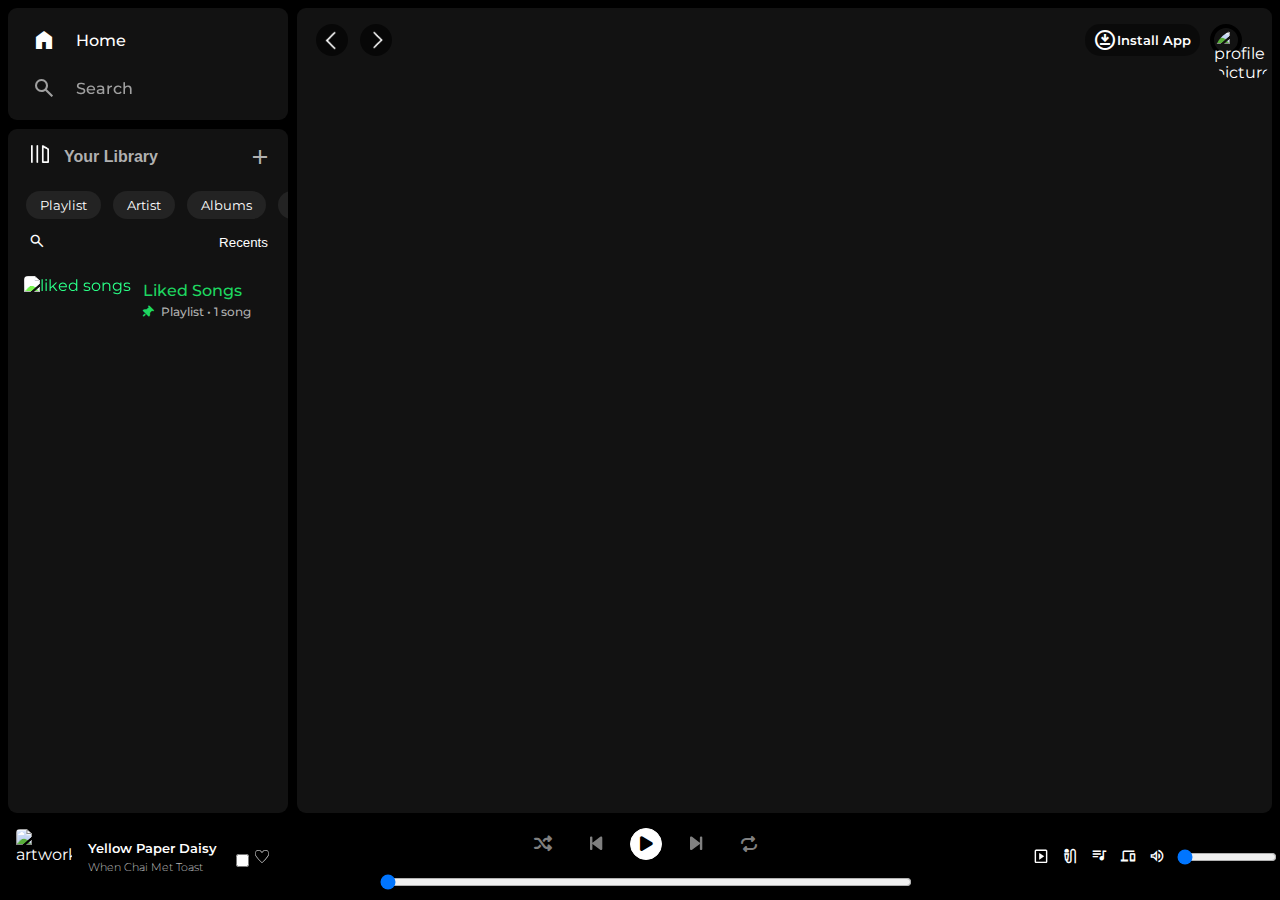
==== index.html @ 6543dcfd "new commit" ====
<!DOCTYPE html>
<html lang="en">
<head>
    <meta charset="UTF-8">
    <meta name="viewport" content="width=device-width, initial-scale=1.0">
    <title>Spotify - Web Player: Music for everyone</title>
    <link rel="icon" href="./assets/logo.png">
    <link rel="stylesheet" href="style.css ">
    <link rel="preconnect" href="https://fonts.googleapis.com">
    <link rel="preconnect" href="https://fonts.gstatic.com" crossorigin>
    <link href="https://fonts.googleapis.com/css2?family=Montserrat:wght@300;400;500;600;700&family=Poppins&display=swap" rel="stylesheet">
    <link href="https://maxcdn.bootstrapcdn.com/font-awesome/4.2.0/css/font-awesome.min.css" rel="stylesheet">
    <link rel="stylesheet" href="https://cdnjs.cloudflare.com/ajax/libs/font-awesome/6.4.0/css/all.min.css">
    <link rel="stylesheet" href="https://fonts.googleapis.com/css2?family=Material+Symbols+Outlined:opsz,wght,FILL,GRAD@48,100,0,200" />
    <!-- <link rel="stylesheet" href="https://fonts.googleapis.com/css2?family=Material+Symbols+Outlined:opsz,wght,FILL,GRAD@48,400,0,0" /> -->
    <link rel="stylesheet" href="https://fonts.googleapis.com/css2?family=Material+Symbols+Outlined:opsz,wght,FILL,GRAD@20..48,100..700,0..1,-50..200" />
</head>
<body>
    <div class="contain">
        <div class="sidebar">

            <!--Home/Search bar-->
            <ul class="top-bar">
                <li class="top-bar-elements" id="Home"><a href="#" style="width: 100%; height: 40px; display: flex; align-items: center; gap: 20px; font-weight: 500; font-size: 1rem;"><span class="material-symbols-outlined" style="height: 24px; font-variation-settings:'FILL' 100,'wght' 400,'GRAD' 0,'opsz' 48">home</span>Home</a></li>
                <li class="top-bar-elements"><a href="#" style="width: 100%; height: 40px; display: flex; align-items: center; gap: 20px; font-weight: 500; font-size: 1rem; opacity: 0.6;"><span class="material-symbols-outlined" style="height: 24px;">search</span>Search</a></li>
            </ul>


            <div class="library">

                <!--Library Name/logo-->
                <div class="lib-top" style="padding: 8px 16px;">
                    <div>
                        <button style="background-color: transparent; border: 1px solid #121212; font-size: 1rem; gap: 15px; align-items: center; font-weight: 600; color: rgb(176, 176, 176); height: 40px; flex-grow: 1; display: flex;">
                            <img src="./assets/library_icon.png" alt="library" style="height: 18px; width: 18px; margin-top: -6px;">
                            <p style="margin: 0;">Your Library</p>
                        </button>
                    </div>
                    <span class="material-symbols-outlined" style="height: 24px; width: 24px; color: rgb(176, 176, 176);">add</span>
                </div>

                <!--Song type-->
                <div class="song-type">
                    <div class="song-type-elements"><span>Playlist</span></div>
                    <div class="song-type-elements"><span>Artist</span></div>
                    <div class="song-type-elements"><span>Albums</span></div>
                    <div class="song-type-elements"><span>Podcasts & Shows</span></div>
                </div>

                <!--Album/Playlists-->
                <div class="library-content">
                    <div class="search-recents">
                        <button class="album-search"><span class="material-symbols-outlined" style="font-size: 18px;">search</span></button>
                        <button class="recents">Recents</button>
                    </div>
                    <ul class="albums">
                        <li>
                            <a href="#" style="color: #1ed760;">
                                <img src="https://i1.sndcdn.com/artworks-y6qitUuZoS6y8LQo-5s2pPA-t500x500.jpg" alt="liked songs" style="height: 48px; filter: brightness(1.4);">
                                <div class="album-content">    
                                    <p>Liked Songs</p>
                                    <p style="font-size: 12px; color: rgb(176, 176, 176); "><i class="fa-solid fa-thumbtack" style="color: #1ed760; transform: rotate(45deg);"></i> &nbsp; Playlist  •  1 song</p>
                                </div>
                            </a>
                        </li>
                        <!-- <li>
                            <a href="#" style="color: #1ed760;">
                                <img src="https://i1.sndcdn.com/artworks-y6qitUuZoS6y8LQo-5s2pPA-t500x500.jpg" alt="liked songs" style="height: 48px; filter: brightness(1.4);">
                                <div class="album-content">    
                                    <p>Liked Songs</p>
                                    <p style="font-size: 12px; color: rgb(176, 176, 176); "><i class="fa-solid fa-thumbtack" style="color: #1ed760; transform: rotate(45deg);"></i> &nbsp; Playlist  •  1 song</p>
                                </div>
                            </a>
                        </li> -->
                    </ul>
                </div>
            </div>
        </div>

        <div class="resizer"></div>

        <div class="main">

            <!--Header-->
            <div class="main-header">
                <div class="arrow-buttons-container">
                    <button class="arrow-buttons" id="left-arrow"><img src="/assets/backward_icon.png" alt="back arrow" style="height: 21px; width: 21px; margin-left: -3px; margin-top: 3px;"></button>
                    <button class="arrow-buttons" id="right-arrow"><img src="/assets/forward_icon.png" id="right-arrow" alt="forwards arrow" style="height: 20px; width: 20px; margin-left: 2px; margin-top: 3px;"></button>
                </div>
                <div style="width: 75%;"></div>
                <a href="#" id="install-app"><span class="material-symbols-outlined" style="height: 24px; font-size: 24px; display: inline-block;">download_for_offline</span><span>Install App</span></a>
                <a href="#" id="profile"><img src="https://i.scdn.co/image/ab67757000003b82494a2dd6195871609048c991" alt="profile picture"></a>
            </div>
        </div>
    </div>


    <div class="music-player">
        <div class="song-info-container">
            <div class="artwork"><img src="https://song.link/_next/image?url=https%3A%2F%2Fis2-ssl.mzstatic.com%2Fimage%2Fthumb%2FMusic125%2Fv4%2F7e%2Fdc%2F12%2F7edc1207-0529-68da-2813-06b247c68120%2Fcover.jpg%2F512x512bb.jpg&w=1920&q=75" alt="artwork"></div>
            <div class="song-info-links">
                <span class="song-name"><a href="https://open.spotify.com/album/13ATYLc7i4HuNbQrAEawOH">Yellow Paper Daisy</a></span>
                <span class="song-album"><a href="https://open.spotify.com/artist/04hYGGSjYtLekuuJXEGrIl">When Chai Met Toast</a></span>
            </div>
            <div class="heart"><input type="checkbox"><span class="material-symbols-outlined">favorite</span></button></div>
        </div>
        <div class="player">
            <div class="controls">
                <button id="shuffle"><i class="fa fa-solid fa-shuffle" style="color: grey; font-size: 18px;"></i></button>
                <button id="prevBtn"><i class="fa-solid fa-backward-step" style="color: grey; font-size: 18px; transform: scale(1.1,1);"></i></button>
                <button id="playPauseBtn"><i class="fa-solid fa-play" style="color: #000000; padding-left: 1px; padding-top: 2px;"></i></button>
                <button id="nextBtn"><i class="fas fa-step-forward" style="color: grey; font-size: 18px; transform: scale(1.1,1);"></i></button>
                <button id="repeat" style="margin-top: 1px;"><i class="fa-solid fa-repeat" style="color: grey; font-size: 16px;"></i></button>
            </div>
            <input class="progress-bar" type="range" min="0" max="100" value="0">
        </div>
        <div class="side-controls">
            <span id="now-playing" class="side-control-elements"><button style="height: 100%; width: 100%; background-color: transparent; padding: 0; border: 1px solid black;"><span class="material-symbols-outlined" style="color: white; font-size: 18px; transform: scale(1,1.08);">slideshow</span></button></span>
            <span id="lyrics" class="side-control-elements"><button style="height: 100%; width: 100%; background-color: transparent; padding: 0; border: 1px solid black;"><span class="material-symbols-outlined" style="color: white; font-size: 18px;">mic_external_on</span></button></span>
            <span id="queue" class="side-control-elements"><button style="height: 100%; width: 100%; background-color: transparent; padding: 0; border: 1px solid black;"><span class="material-symbols-outlined" style="color: white; font-size: 18px;">queue_music</span></button></span>
            <span id="devices" class="side-control-elements"><button style="height: 100%; width: 100%; background-color: transparent; padding: 0; border: 1px solid black;"><span class="material-symbols-outlined" style="color: white; font-size: 18px;">devices</span></button></span>
            <span id="volume" class="side-control-elements"><button style="height: 100%; width: 100%; background-color: transparent; padding: 0; border: 1px solid black;">
                <span class="material-symbols-outlined" style="color: white; font-size: 18px;">volume_up</span>
                <span class="material-symbols-outlined" style="display: none;">volume_down</span>
                <span class="material-symbols-outlined" style="display: none;">volume_mute</span>
            </button></span>
            <input class="volume-bar" type="range" min="0" max="10" value="0">
        </div>
    </div>
</body>
</html>
---- style.css ----
body {
    font-family: 'Montserrat', sans-serif;
    margin: 0;
    background-color: black;
    color: white;
    overflow: hidden;
    box-sizing: border-box;
    overflow: hidden;
    height: 100vh;
    display: flex;
    flex-wrap: wrap;
    flex-direction: column;
}

a {
    text-decoration: none;
    color: white
}

.contain {
    flex-grow: 1;
    width: 100%;
    min-height: 513px;
    overflow: hidden;
    display: flex;
}

.sidebar {
    height: 99%;
    width: 25%;
    max-width: 395px;
    min-width: 280px;
    border-radius: 9px;
    display: flex;
    flex-direction: column;
    gap: 9px;
    margin-top: 8px;
    margin-left: 8px;
}


.top-bar {
    height: 96px;
    border-radius: 9px;
    background-color: #121212;
    margin: 0;
    padding: 8px 12px;
    list-style: none;
}

.top-bar-elements {
    width: 100%;
    height: 40px;
    padding: 4px 12px;
    background-color: transparent;
}

#home {
    display: flex;
    flex-wrap: nowrap;
}

.library {
    width: 100%;
    height: 100%;
    background-color: #121212;
    border-radius: 9px;
    display: flex;
    flex-direction: column;
}

.lib-top {
    display: flex;
    flex-wrap: nowrap;
    gap: 10px;
    justify-content: space-between;
    align-items: center;
}

.song-type {
    display: flex;
    flex-direction: row;
    height: 32px;
    width: 450px;
    font-size: 0.81rem;
    color: white;
    margin-left: 12px;
    align-items: center;
    padding-top: 8px;
}

.song-type-elements {
    padding: 4px 6px;
    height: 24px;
}

.song-type-elements span {
    background-color: #232323;
    border-radius: 15px;
    padding: 6px 14px;
    height: 32px;
}

.library-content {
    display: flex;
    flex-direction: column;
    gap: 8px;
    height: 100%;
}

.search-recents {
    display: flex;
    flex-direction: row;
    justify-content: space-between;
    margin: 6px 14px;
}

.search-recents button {
    background-color: transparent;
    color: white;
    border: #121212;
}

.albums {
    list-style: none;
    padding: 0;
    margin: 0px 8px;
}

.albums li {
    /* background-color: #232323; */
    height: 64px;
    border-radius: 8px;
}

.albums li:hover {
    background-color: #232323;
}

.albums li a {
    height: 100%;
    width: 100%;
    display: flex;
    border-radius: 8px;
    align-items: center;
    gap: 2px;
}

.albums li a img {
    margin: 8px;
    border-radius: 4px;
}

.album-content p {
    margin: 0;
    padding: 2px;
    font-weight: 500;
}

.resizer {
    height: 100%;
    width: 9px;
    min-width: 9px;
    display: inline-block;
    background-color: black;
}

.main {
    margin-top: 8px;
    min-width: 520px;
    width: 100%;
    height: 99%;
    background-color:#121212;
    display: flex;
    flex-direction: column;
    margin-right: 8px;
    margin-bottom: 0px;
    border-radius: 9px;
}

.main-header-container {
    height: 64px;
}

.main-header {
    height: 64px;
    display: flex;
    flex-direction: row;
    align-items: center;
    align-items: center;
    justify-content: space-between;
    padding-right: 30px;
    padding-left: 15px;
    gap: 10px;
}

.arrow-buttons-container {
    display: flex;
    gap: 4px;
}

.arrow-buttons {
    height: 32px;
    width: 32px;
    margin: 0px 4px;
    border-radius: 50%;
    background-color: rgba(0,0,0,0.6);
    border: 0px solid rgba(0,0,0,0.6);
    transition-duration: 0.2s;
}

.arrow-buttons img {
    transition-duration: 0.6s;
}

#left-arrow:hover img {
    transform: translateX(-2px);
}

#right-arrow:hover img {
    transform: translateX(2px);
}

#install-app {
    background-color: rgba(0,0,0,0.4);
    border-radius: 15px;
    font-weight: 600;
    width: 120px;
    height: 32px;
    display: flex;
    flex-direction: row;
    align-items: center;
    justify-content: center;
}

#install-app span {
    display: inline-block;
    font-size: 0.8rem;
    /* width: 100%; */
    text-align: center;
}

#profile {
    border-radius: 50%;
    height: 24px;
    width: 24px;
    margin: 0;
    border: 4px solid black;
}

#profile img {
    border-radius: 50%;
    height: 24px;
    margin: 0;
    width: 24px;
    /* border: 4px solid black; */
}



/* Music Player */

.music-player {
    width: 98.8%;
    min-width: 800px;
    min-height: 87px;
    height: 72px;
    display: flex;
    align-items: center;
    padding-left: 14px;
    justify-content: space-between;
}

.song-info-container {
    display: flex;
    width: 430px;
    height: 60px;
}

.artwork {
    display: inline-block;
    width: 58px;
    height: 58px;
}

.artwork img {
    height: 56px;
    width: 56px;
    margin: 2px;
    border-radius: 4px;
    display: inline-block;
}

.song-info-links {
    display: inline-flex;
    flex-wrap: wrap;
    margin-left: 16px;
    margin-right: 14px;
    font-size: 13px;
    width: 130px;
}

.song-info-links span a:hover {
    text-decoration: underline;
}

.song-name {
    height: 20px;
    font-family: 'Montserrat', sans-serif;
    font-weight: 600;
    padding-top: 13px;
}

.song-name a {
    color: white;
}

.song-album {
    height: 15px;
    font-size: 11px;
    margin-top: -11px;
    font-weight: 200;
}

.heart {
    height: 20px;
    align-self: center;
}

.material-symbols-outlined:hover {
  font-variation-settings:
  'FILL' 1,
  'wght' 400,
  'GRAD' 0,
  'opsz' 48;
  color: #1ed760;
}

.heart span {
    font-size: 20px;
    font-weight: 100;
    transform: scale(1,1.1);
}

.player {
    display: flex;
    flex-wrap: wrap;
    height: 64px;
    width: 50%;
    justify-content: center;
    max-width: 700px;
}

.controls {
    display: flex;
    justify-content: space-evenly;
    align-items: center;
    width: 24*0px;
    gap: 15px;
    height: 38px;
}

.controls button {
    background-color: transparent;
    border-radius: 50%;
    border: 1px solid black;
    height: 38px;
    width: 38px;
}

#playPauseBtn {
    height: 32px;
    width: 32px;
    border-radius: 50%;
    border: 1px solid white;
    background-color: white;
    font-size: 17px;
    text-align: center;
}

.progress-bar {
    height: 28px;
    width: 100%;
    color: black;
    margin-top: 5px;
}

.side-controls {
    display: flex;
    width: 430px;
    gap: 7px;
    justify-content: flex-end;
}

.side-control-elements {
    display: inline-block;
    height: 22px;
    width: 22px;
    background-color: transparent;
}

.volume-bar {
    width: 100px;
}
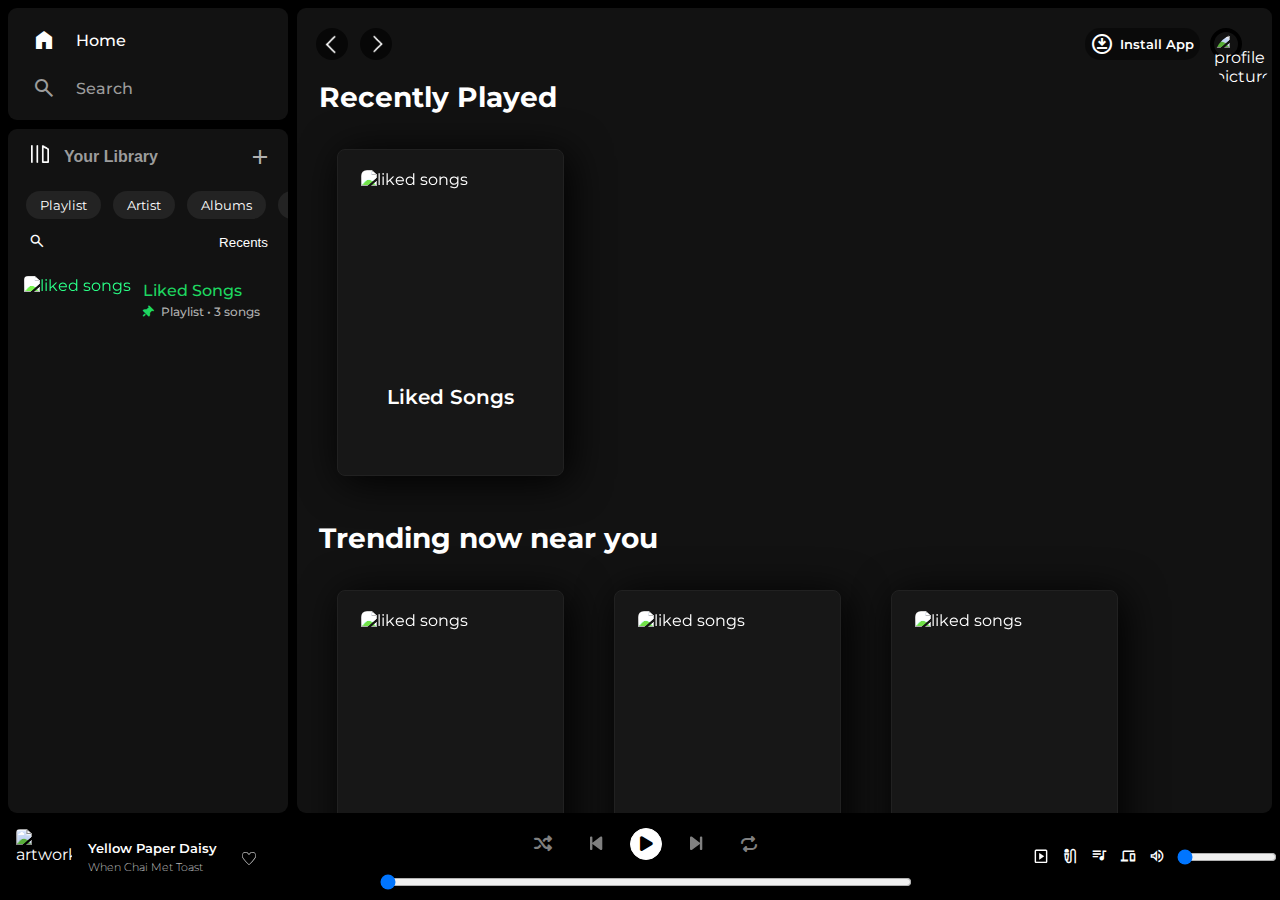
==== commit 8ebd6d22: "almost done" ====
--- a/index.html
+++ b/index.html
@@ -21,8 +21,8 @@
 
             <!--Home/Search bar-->
             <ul class="top-bar">
-                <li class="top-bar-elements" id="Home"><a href="#" style="width: 100%; height: 40px; display: flex; align-items: center; gap: 20px; font-weight: 500; font-size: 1rem;"><span class="material-symbols-outlined" style="height: 24px; font-variation-settings:'FILL' 100,'wght' 400,'GRAD' 0,'opsz' 48">home</span>Home</a></li>
-                <li class="top-bar-elements"><a href="#" style="width: 100%; height: 40px; display: flex; align-items: center; gap: 20px; font-weight: 500; font-size: 1rem; opacity: 0.6;"><span class="material-symbols-outlined" style="height: 24px;">search</span>Search</a></li>
+                <li class="top-bar-elements" id="Home"><a href="/" style="width: 100%; height: 40px; display: flex; align-items: center; gap: 20px; font-weight: 500; font-size: 1rem;"><span class="material-symbols-outlined" style="height: 24px; font-variation-settings:'FILL' 100,'wght' 400,'GRAD' 0,'opsz' 48">home</span><div>Home</div></a></li>
+                <li class="top-bar-elements" id="search"><a href="/search" style="width: 100%; height: 40px; display: flex; align-items: center; gap: 20px; font-weight: 500; font-size: 1rem; color: #9c9c9c;"><span class="material-symbols-outlined" style="height: 24px;">search</span><div style="width: 100%;">Search</div></a></li>
             </ul>
 
 
@@ -31,9 +31,9 @@
                 <!--Library Name/logo-->
                 <div class="lib-top" style="padding: 8px 16px;">
                     <div>
-                        <button style="background-color: transparent; border: 1px solid #121212; font-size: 1rem; gap: 15px; align-items: center; font-weight: 600; color: rgb(176, 176, 176); height: 40px; flex-grow: 1; display: flex;">
+                        <button id="library-button" style="background-color: transparent; border: 1px solid #121212; font-size: 1rem; gap: 15px; align-items: center; font-weight: 600; height: 40px; flex-grow: 1; display: flex;">
                             <img src="./assets/library_icon.png" alt="library" style="height: 18px; width: 18px; margin-top: -6px;">
-                            <p style="margin: 0;">Your Library</p>
+                            <p style="margin: 0; color:#9c9c9c;">Your Library</p>
                         </button>
                     </div>
                     <span class="material-symbols-outlined" style="height: 24px; width: 24px; color: rgb(176, 176, 176);">add</span>
@@ -55,11 +55,11 @@
                     </div>
                     <ul class="albums">
                         <li>
-                            <a href="#" style="color: #1ed760;">
+                            <a href="/liked_songs" style="color: #1ed760;">
                                 <img src="https://i1.sndcdn.com/artworks-y6qitUuZoS6y8LQo-5s2pPA-t500x500.jpg" alt="liked songs" style="height: 48px; filter: brightness(1.4);">
                                 <div class="album-content">    
                                     <p>Liked Songs</p>
-                                    <p style="font-size: 12px; color: rgb(176, 176, 176); "><i class="fa-solid fa-thumbtack" style="color: #1ed760; transform: rotate(45deg);"></i> &nbsp; Playlist  •  1 song</p>
+                                    <p style="font-size: 12px; color: rgb(176, 176, 176); "><i class="fa-solid fa-thumbtack" style="color: #1ed760; transform: rotate(45deg);"></i> &nbsp; Playlist  •  3 songs</p>
                                 </div>
                             </a>
                         </li>
@@ -80,16 +80,42 @@
         <div class="resizer"></div>
 
         <div class="main">
-
-            <!--Header-->
-            <div class="main-header">
-                <div class="arrow-buttons-container">
-                    <button class="arrow-buttons" id="left-arrow"><img src="/assets/backward_icon.png" alt="back arrow" style="height: 21px; width: 21px; margin-left: -3px; margin-top: 3px;"></button>
-                    <button class="arrow-buttons" id="right-arrow"><img src="/assets/forward_icon.png" id="right-arrow" alt="forwards arrow" style="height: 20px; width: 20px; margin-left: 2px; margin-top: 3px;"></button>
+            <div class="main-container">
+                    <!--Header-->
+                <div class="main-header">
+                    <div class="arrow-buttons-container">
+                        <button class="arrow-buttons" id="left-arrow"><img src="/assets/backward_icon.png" alt="back arrow" style="height: 21px; width: 21px; margin-left: -3px; margin-top: 3px;"></button>
+                        <button class="arrow-buttons" id="right-arrow"><img src="/assets/forward_icon.png" id="right-arrow" alt="forwards arrow" style="height: 20px; width: 20px; margin-left: 2px; margin-top: 3px;"></button>
+                    </div>
+                    <div style="width: 75%;"></div>
+                    <a href="#" id="install-app"><span class="material-symbols-outlined" style="height: 24px; font-size: 24px; display: inline-block;">download_for_offline</span><span>Install App</span></a>
+                    <a href="#" id="profile"><img src="https://i.scdn.co/image/ab67757000003b82494a2dd6195871609048c991" alt="profile picture"></a>
                 </div>
-                <div style="width: 75%;"></div>
-                <a href="#" id="install-app"><span class="material-symbols-outlined" style="height: 24px; font-size: 24px; display: inline-block;">download_for_offline</span><span>Install App</span></a>
-                <a href="#" id="profile"><img src="https://i.scdn.co/image/ab67757000003b82494a2dd6195871609048c991" alt="profile picture"></a>
+                <div style="font-size: 28px; font-weight: 700; padding-left: 22px;">Recently Played</div>
+                <div class="cards-container">
+                    <a href="/liked_songs" class="main-content-cards">
+                        <img src="https://i1.sndcdn.com/artworks-y6qitUuZoS6y8LQo-5s2pPA-t500x500.jpg" style="height: 180px; width: 180px; filter: brightness(1.3); border-radius: 6px; margin: 20px;" alt="liked songs">
+                        <p>Liked Songs</p>
+                    </a>
+                </div>
+                <div style="font-size: 28px; font-weight: 700; padding-left: 22px; padding-top: 25px;">Trending now near you</div>
+                <div class="cards-container">
+                    <a href="https://open.spotify.com/album/13ATYLc7i4HuNbQrAEawOH" class="main-content-cards">
+                        <img src="https://song.link/_next/image?url=https%3A%2F%2Fis2-ssl.mzstatic.com%2Fimage%2Fthumb%2FMusic125%2Fv4%2F7e%2Fdc%2F12%2F7edc1207-0529-68da-2813-06b247c68120%2Fcover.jpg%2F512x512bb.jpg&w=1920&q=75" style="height: 180px; width: 180px; filter: brightness(1.3); border-radius: 6px; margin: 20px;" alt="liked songs">
+                        <p>Yellow Paper Daisy</p>
+                        <p style="font-size: 0.7rem; font-weight: 500;">When Chai Met Toast</p>
+                    </a>
+                    <a href="https://open.spotify.com/track/0NLkVxf0PyxsXBG3EuZcJf?si=1ba6b5c954fe457c" class="main-content-cards">
+                        <img src="https://song.link/_next/image?url=https%3A%2F%2Fis2-ssl.mzstatic.com%2Fimage%2Fthumb%2FMusic125%2Fv4%2F71%2F25%2F66%2F712566f2-3258-8ecd-bca9-a710273b0dbb%2F859748896266_cover.jpg%2F512x512bb.jpg&w=1920&q=75" style="height: 180px; width: 180px; filter: brightness(1.3); border-radius: 6px; margin: 20px;" alt="liked songs">
+                        <p>Gul</p>
+                        <p style="font-size: 0.7rem; font-weight: 500;">Anuv Jain</p>
+                    </a>
+                    <a href="https://open.spotify.com/track/1Olj3YZ6vej9q2qi16j04R?si=8b1fa0112758429c" class="main-content-cards">
+                        <img src="https://song.link/_next/image?url=https%3A%2F%2Fis3-ssl.mzstatic.com%2Fimage%2Fthumb%2FMusic122%2Fv4%2Fbf%2F23%2F30%2Fbf2330e0-93f2-0e94-f3c1-425e0cdaa8b6%2F197187595013.jpg%2F512x512bb.jpg&w=1920&q=75" style="height: 180px; width: 180px; filter: brightness(1.3); border-radius: 6px; margin: 20px;" alt="liked songs">
+                        <p>to my future wife.</p>
+                        <p style="font-size: 0.7rem; font-weight: 500;">normal the kid</p>
+                    </a>
+                </div>
             </div>
         </div>
     </div>
@@ -102,7 +128,7 @@
                 <span class="song-name"><a href="https://open.spotify.com/album/13ATYLc7i4HuNbQrAEawOH">Yellow Paper Daisy</a></span>
                 <span class="song-album"><a href="https://open.spotify.com/artist/04hYGGSjYtLekuuJXEGrIl">When Chai Met Toast</a></span>
             </div>
-            <div class="heart"><input type="checkbox"><span class="material-symbols-outlined">favorite</span></button></div>
+            <div class="heart"><button type="button" style="background-color: transparent; border: 1px solid black;"><span class="material-symbols-outlined" style="color: white;">favorite</span></button></div>
         </div>
         <div class="player">
             <div class="controls">
--- a/style.css
+++ b/style.css
@@ -4,12 +4,13 @@
     background-color: black;
     color: white;
     overflow: hidden;
-    box-sizing: border-box;
-    overflow: hidden;
+    /* box-sizing: border-box; */
+    /* overflow:visible; */
     height: 100vh;
     display: flex;
     flex-wrap: wrap;
     flex-direction: column;
+    flex-wrap: nowrap;
 }
 
 a {
@@ -24,6 +25,9 @@
     overflow: hidden;
     display: flex;
 }
+
+
+/* Sidebar */
 
 .sidebar {
     height: 99%;
@@ -55,6 +59,12 @@
     background-color: transparent;
 }
 
+.top-bar-elements a:hover span, .top-bar-elements a:hover div{
+    color: white;
+    /* background-color: white; */
+}
+
+
 #home {
     display: flex;
     flex-wrap: nowrap;
@@ -99,6 +109,10 @@
     border-radius: 15px;
     padding: 6px 14px;
     height: 32px;
+}
+
+.song-type-elements span:hover {
+    background-color: #313131;
 }
 
 .library-content {
@@ -165,6 +179,9 @@
     background-color: black;
 }
 
+
+/* Main */
+
 .main {
     margin-top: 8px;
     min-width: 520px;
@@ -176,6 +193,17 @@
     margin-right: 8px;
     margin-bottom: 0px;
     border-radius: 9px;
+    gap: 20px;
+}
+
+.main-container {
+    height: 100%;
+    display: flex;
+    flex-direction: column;
+    overflow-y: auto;
+    overflow-x: hidden;
+    gap: 20px;
+    padding-top: 20px;
 }
 
 .main-header-container {
@@ -183,7 +211,7 @@
 }
 
 .main-header {
-    height: 64px;
+    height: 32px;
     display: flex;
     flex-direction: row;
     align-items: center;
@@ -231,12 +259,17 @@
     flex-direction: row;
     align-items: center;
     justify-content: center;
+    gap: 6px;
+    transition: 0.2s;
+}
+
+#install-app:hover {
+    transform: scale(1.05);
 }
 
 #install-app span {
     display: inline-block;
     font-size: 0.8rem;
-    /* width: 100%; */
     text-align: center;
 }
 
@@ -253,9 +286,38 @@
     height: 24px;
     margin: 0;
     width: 24px;
-    /* border: 4px solid black; */
-}
-
+}
+
+.cards-container {
+    display: flex;
+    flex-direction: row;
+    justify-content: flex-start;
+    margin-left: 40px;
+    gap: 50px;
+    margin-top: 15px;
+}
+
+.main-content-cards {
+    display: flex;
+    flex-direction: column;
+    background-color: #171717;
+    width: 225px;
+    height: 325px;
+    border: 1px solid #212121;
+    box-shadow: 5px 5px 40px black;
+    align-items: center;
+    border-radius: 8px;
+}
+
+.main-content-cards p {
+    margin: 0;
+    margin-top: 15px;
+    width: 80%;
+    font-size: 20px;
+    font-weight: 600;
+    color: white;
+    text-align: center;
+}
 
 
 /* Music Player */
@@ -269,6 +331,7 @@
     align-items: center;
     padding-left: 14px;
     justify-content: space-between;
+    background-color: black;
 }
 
 .song-info-container {
@@ -327,14 +390,14 @@
     align-self: center;
 }
 
-.material-symbols-outlined:hover {
+/* .material-symbols-outlined:hover {
   font-variation-settings:
   'FILL' 1,
   'wght' 400,
   'GRAD' 0,
   'opsz' 48;
   color: #1ed760;
-}
+} */
 
 .heart span {
     font-size: 20px;
@@ -402,3 +465,94 @@
 .volume-bar {
     width: 100px;
 }
+
+
+
+/* Liked Main */
+.liked-songs-header {
+    display: flex;
+    height: 250px;
+    flex-direction: row;
+    padding: 0px 24px 24px 24px;
+    align-items: end;
+    gap: 20px;
+    /* background-image: linear-gradient(-45deg,#533ba0,#55399f); */
+}
+
+.liked-songs-header img {
+    height: 230px;
+    width: 230px;
+    filter: brightness(1.2);
+    box-shadow: 5px 5px 100px black;
+}
+
+.liked-songs-info {
+    display: flex;
+    flex-direction: column;
+    list-style: none;
+    gap: 10px;
+}
+
+.liked-songs-subinfo {
+    display: flex;
+    height: 25px;
+    flex-direction: row;
+    align-items: center;
+    gap: 10px;
+}
+
+.liked-songs-subinfo img {
+    height: 24px;
+    width: 24px;
+    border-radius: 50%;
+}
+
+.liked-songs-subinfo a:hover {
+    text-decoration: underline;
+}
+
+.songs-content {
+    height: 36px;
+    padding: 0px 24px;
+}
+
+.songs-heading {
+    display: flex;
+    flex-direction: row;
+    padding: 0px 16px;
+    gap: 16px;
+    justify-content: space-between;
+}
+
+.songs-list {
+    align-items: center;
+    height: 56px;
+    border-radius: 10px;
+}
+
+.songs-list:hover {
+    background-color: rgb(39, 39, 39);
+}
+
+
+
+
+/* Scrollbar */
+
+::-webkit-scrollbar{
+    width: 10px;
+    background-color: transparent;
+}
+
+::-webkit-scrollbar-track {
+    background-color: transparent;
+}
+
+::-webkit-scrollbar-thumb {
+    background-color: #414141;
+    border-radius: 5px;
+}
+
+::-webkit-scrollbar-thumb:hover {
+    background-color: #313131;
+}
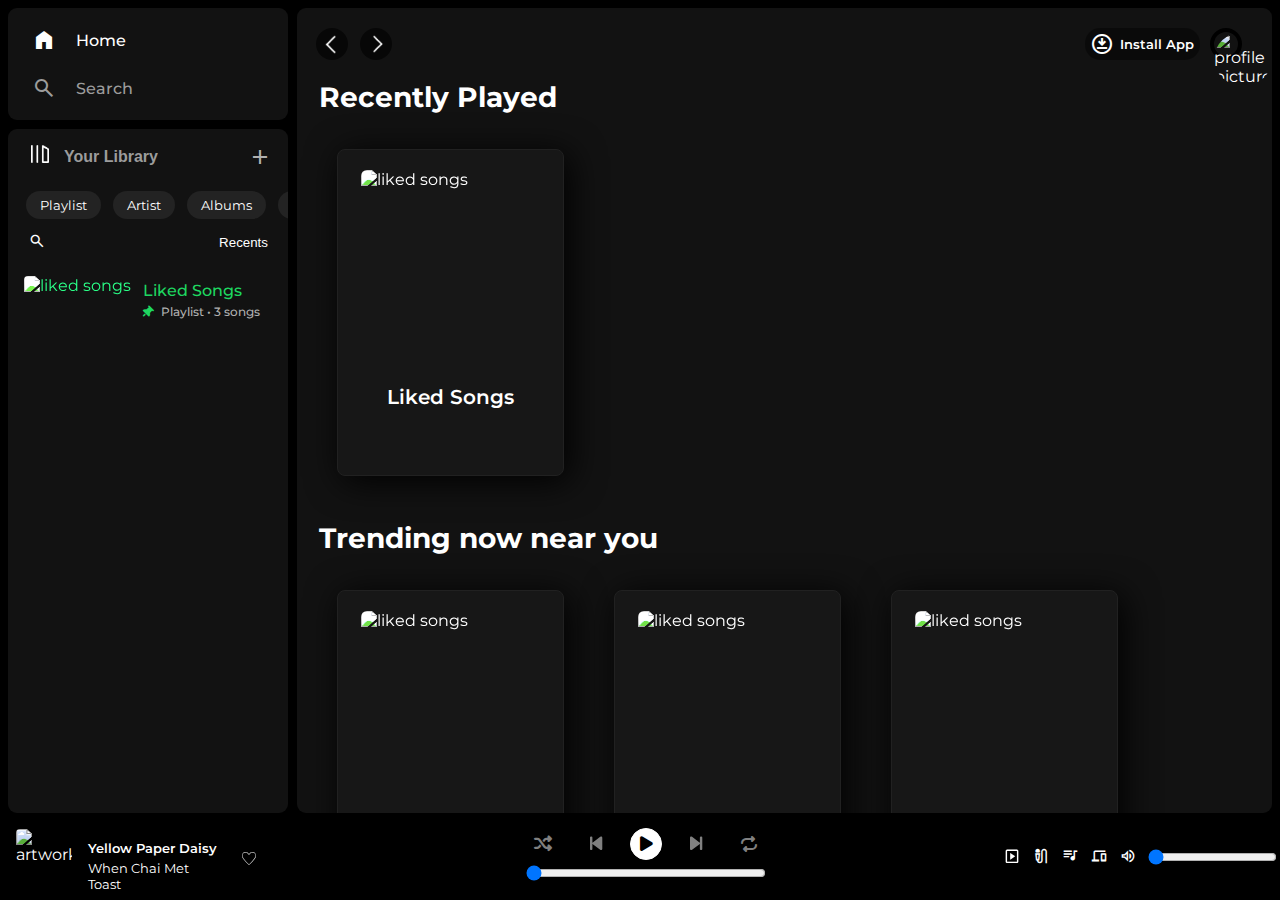
==== commit 176dd922: "new song streaming" ====
--- a/index.html
+++ b/index.html
@@ -132,11 +132,11 @@
         </div>
         <div class="player">
             <div class="controls">
-                <button id="shuffle"><i class="fa fa-solid fa-shuffle" style="color: grey; font-size: 18px;"></i></button>
-                <button id="prevBtn"><i class="fa-solid fa-backward-step" style="color: grey; font-size: 18px; transform: scale(1.1,1);"></i></button>
+                <button id="shuffle"><i class="fa fa-solid fa-shuffle" style="font-size: 18px;"></i></button>
+                <button id="prevBtn"><i class="fa-solid fa-backward-step" style="font-size: 18px; transform: scale(1.1,1);"></i></button>
                 <button id="playPauseBtn"><i class="fa-solid fa-play" style="color: #000000; padding-left: 1px; padding-top: 2px;"></i></button>
-                <button id="nextBtn"><i class="fas fa-step-forward" style="color: grey; font-size: 18px; transform: scale(1.1,1);"></i></button>
-                <button id="repeat" style="margin-top: 1px;"><i class="fa-solid fa-repeat" style="color: grey; font-size: 16px;"></i></button>
+                <button id="nextBtn"><i class="fas fa-step-forward" style="font-size: 18px; transform: scale(1.1,1);"></i></button>
+                <button id="repeat" style="margin-top: 1px;"><i class="fa-solid fa-repeat" style="font-size: 16px;"></i></button>
             </div>
             <input class="progress-bar" type="range" min="0" max="100" value="0">
         </div>
--- a/style.css
+++ b/style.css
@@ -4,8 +4,7 @@
     background-color: black;
     color: white;
     overflow: hidden;
-    /* box-sizing: border-box; */
-    /* overflow:visible; */
+    overflow-x: auto;
     height: 100vh;
     display: flex;
     flex-wrap: wrap;
@@ -288,6 +287,10 @@
     width: 24px;
 }
 
+#profile:hover {
+    transform: scale(1.05);
+}
+
 .cards-container {
     display: flex;
     flex-direction: row;
@@ -304,9 +307,15 @@
     width: 225px;
     height: 325px;
     border: 1px solid #212121;
+    box-shadow: 5px 5px 35px black;
+    align-items: center;
+    border-radius: 8px;
+    transition: 0.3s;
+}
+
+.main-content-cards:hover {
+    transform: scale(1.02);
     box-shadow: 5px 5px 40px black;
-    align-items: center;
-    border-radius: 8px;
 }
 
 .main-content-cards p {
@@ -378,7 +387,7 @@
     color: white;
 }
 
-.song-album {
+.song-artist {
     height: 15px;
     font-size: 11px;
     margin-top: -11px;
@@ -408,15 +417,17 @@
 .player {
     display: flex;
     flex-wrap: wrap;
+    flex-direction: column;
     height: 64px;
     width: 50%;
+    align-content: center;
+    max-width: 700px;
+    /* gap: 5px; */
+}
+
+.controls {
+    display: flex;
     justify-content: center;
-    max-width: 700px;
-}
-
-.controls {
-    display: flex;
-    justify-content: space-evenly;
     align-items: center;
     width: 24*0px;
     gap: 15px;
@@ -431,6 +442,14 @@
     width: 38px;
 }
 
+.controls button i {
+    color: grey;
+}
+
+.controls button:hover i{
+    color: white;
+}
+
 #playPauseBtn {
     height: 32px;
     width: 32px;
@@ -441,12 +460,124 @@
     text-align: center;
 }
 
-.progress-bar {
-    height: 28px;
+#playPauseBtn:hover {
+    transform: scale(1.04);
+}
+
+#play {
+    height: 32px;
+    width: 32px;
+    border-radius: 50%;
+    border: 1px solid white;
+    background-color: white;
+    font-size: 17px;
+    text-align: center;
+}
+
+#play:hover {
+    transform: scale(1.04);
+}
+
+#pause {
+    height: 32px;
+    width: 32px;
+    border-radius: 50%;
+    border: 1px solid white;
+    background-color: white;
+    font-size: 17px;
+    text-align: center;
+}
+
+#pause:hover {
+    transform: scale(1.04);
+}
+
+.progress-data {
+    display: flex;
+    flex-wrap: nowrap;
+    height: 24px;
+    width: 100%;
+    justify-content: space-evenly;
+    align-items: center;
+}
+
+.song-duration{
+    height: 20px;
+    width: 40px;
+    font-size: 14px;
+    padding: 0px 4px;
+}
+
+/* .progress-bar {
+    height: 24px;
     width: 100%;
     color: black;
-    margin-top: 5px;
-}
+    margin: 0px 4px;
+    flex-grow: 1;
+} */
+
+#progressBar { 
+    width:80%;
+    margin-left:2%;
+    margin-bottom:20px;
+    margin-top:9px;
+    height:10px;
+    background:url(/images/progress_bg.png) no-repeat;
+    float:left;
+ }
+ 
+.progress-container {
+    width: 100%;
+    height: 8px;
+}
+
+ #progress {
+    background:url(/images/progress.png) no-repeat;
+    height:10px;
+    transform: translateY(-5px);
+    display:inline-block;
+ }
+
+ .progress2 {
+    height: 32px;
+    border-radius: 30px;
+    background: rgba(0, 0, 0, 0.25);
+    box-shadow: inset 0 1px 2px rgba(0, 0, 0, 0.25),
+      0 1px rgba(255, 255, 255, 0.08);
+      /* width: 180px; */
+      /* border: 1px solid white; */
+      padding: 3px;
+  }
+  
+  .progress-bar2 {
+    height: 100%;
+    border-radius: 30px;
+    background-image: linear-gradient(
+      to bottom,
+      rgba(255, 255, 255, 0.3),
+      rgba(255, 255, 255, 0.05)
+    );
+    transition: 0.4s linear;
+    transition-property: width, background-color;
+  }
+  
+  .progress-moved .progress-bar2 {
+    width: 100%;
+    background-color: #1ed760;
+    animation: progressAnimation 6s;
+  }
+
+  
+  /* @keyframes progressAnimation {
+    0% {
+      width: 0%;
+      background-color: #1ed760;
+    }
+    100% {
+      width: 85%;
+      background-color: #1ed760;
+    }
+  } */
 
 .side-controls {
     display: flex;
@@ -462,13 +593,24 @@
     background-color: transparent;
 }
 
-.volume-bar {
+.side-control-elements:hover button {
+    transform: scale(1.1);
+}
+
+#volume-bar {
     width: 100px;
 }
 
+#playlist {
+    /* display: none; */
+}
 
 
 /* Liked Main */
+.liked-main {
+    gap:5px
+}
+
 .liked-songs-header {
     display: flex;
     height: 250px;
@@ -534,13 +676,26 @@
     background-color: rgb(39, 39, 39);
 }
 
-
-
+.songs-list:hover .title-number {
+    display: none;
+}
+
+#title-play {
+    display: none;
+    font-size: 14px;
+    color: #a3a3a3;
+    transform: translateX(3px);
+}
+
+.songs-list:hover #title-play {
+    display: block;
+}
 
 /* Scrollbar */
 
 ::-webkit-scrollbar{
-    width: 10px;
+    width: 5px;
+    display: none;
     background-color: transparent;
 }
 
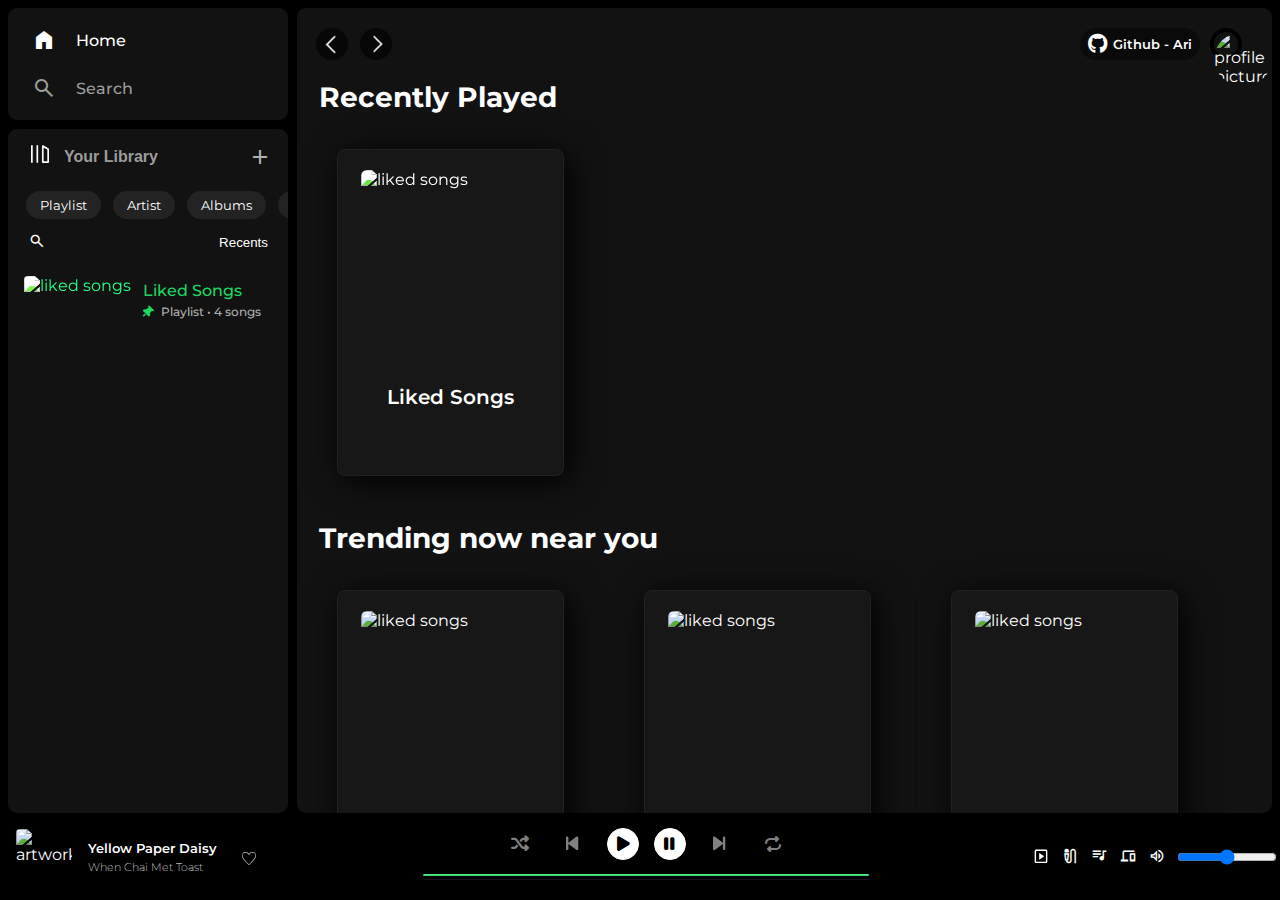
==== commit 26d56ac2: "final" ====
--- a/index.html
+++ b/index.html
@@ -22,7 +22,7 @@
             <!--Home/Search bar-->
             <ul class="top-bar">
                 <li class="top-bar-elements" id="Home"><a href="/" style="width: 100%; height: 40px; display: flex; align-items: center; gap: 20px; font-weight: 500; font-size: 1rem;"><span class="material-symbols-outlined" style="height: 24px; font-variation-settings:'FILL' 100,'wght' 400,'GRAD' 0,'opsz' 48">home</span><div>Home</div></a></li>
-                <li class="top-bar-elements" id="search"><a href="/search" style="width: 100%; height: 40px; display: flex; align-items: center; gap: 20px; font-weight: 500; font-size: 1rem; color: #9c9c9c;"><span class="material-symbols-outlined" style="height: 24px;">search</span><div style="width: 100%;">Search</div></a></li>
+                <li class="top-bar-elements" id="Search"><a href="#" style="width: 100%; height: 40px; display: flex; align-items: center; gap: 20px; font-weight: 500; font-size: 1rem; color: #9c9c9c;"><span class="material-symbols-outlined" style="height: 24px;">search</span><div style="width: 100%;">Search</div></a></li>
             </ul>
 
 
@@ -59,7 +59,7 @@
                                 <img src="https://i1.sndcdn.com/artworks-y6qitUuZoS6y8LQo-5s2pPA-t500x500.jpg" alt="liked songs" style="height: 48px; filter: brightness(1.4);">
                                 <div class="album-content">    
                                     <p>Liked Songs</p>
-                                    <p style="font-size: 12px; color: rgb(176, 176, 176); "><i class="fa-solid fa-thumbtack" style="color: #1ed760; transform: rotate(45deg);"></i> &nbsp; Playlist  •  3 songs</p>
+                                    <p style="font-size: 12px; color: rgb(176, 176, 176); "><i class="fa-solid fa-thumbtack" style="color: #1ed760; transform: rotate(45deg);"></i> &nbsp; Playlist  •  4 songs</p>
                                 </div>
                             </a>
                         </li>
@@ -88,34 +88,52 @@
                         <button class="arrow-buttons" id="right-arrow"><img src="/assets/forward_icon.png" id="right-arrow" alt="forwards arrow" style="height: 20px; width: 20px; margin-left: 2px; margin-top: 3px;"></button>
                     </div>
                     <div style="width: 75%;"></div>
-                    <a href="#" id="install-app"><span class="material-symbols-outlined" style="height: 24px; font-size: 24px; display: inline-block;">download_for_offline</span><span>Install App</span></a>
-                    <a href="#" id="profile"><img src="https://i.scdn.co/image/ab67757000003b82494a2dd6195871609048c991" alt="profile picture"></a>
+                    <a href="https://github.com/Templight41" target="_blank" id="github"><i class="fa-brands fa-github" style="height: 20px; font-size: 20px; display: inline-block;"></i><span>Github - Ari</span></a>
+                    <a href="https://open.spotify.com/user/31e2pjluo3vczqxgn244j2ibhvtq" target="_blank" id="profile"><img src="https://i.scdn.co/image/ab67757000003b82494a2dd6195871609048c991" alt="profile picture"></a>
                 </div>
                 <div style="font-size: 28px; font-weight: 700; padding-left: 22px;">Recently Played</div>
                 <div class="cards-container">
                     <a href="/liked_songs" class="main-content-cards">
-                        <img src="https://i1.sndcdn.com/artworks-y6qitUuZoS6y8LQo-5s2pPA-t500x500.jpg" style="height: 180px; width: 180px; filter: brightness(1.3); border-radius: 6px; margin: 20px;" alt="liked songs">
+                        <img draggable="false" src="https://i1.sndcdn.com/artworks-y6qitUuZoS6y8LQo-5s2pPA-t500x500.jpg" style="height: 180px; width: 180px; filter: brightness(1.3); border-radius: 6px; margin: 20px;" alt="liked songs">
                         <p>Liked Songs</p>
                     </a>
                 </div>
                 <div style="font-size: 28px; font-weight: 700; padding-left: 22px; padding-top: 25px;">Trending now near you</div>
-                <div class="cards-container">
-                    <a href="https://open.spotify.com/album/13ATYLc7i4HuNbQrAEawOH" class="main-content-cards">
-                        <img src="https://song.link/_next/image?url=https%3A%2F%2Fis2-ssl.mzstatic.com%2Fimage%2Fthumb%2FMusic125%2Fv4%2F7e%2Fdc%2F12%2F7edc1207-0529-68da-2813-06b247c68120%2Fcover.jpg%2F512x512bb.jpg&w=1920&q=75" style="height: 180px; width: 180px; filter: brightness(1.3); border-radius: 6px; margin: 20px;" alt="liked songs">
+                <ul class="cards-container hidden" id="playlist">
+                    <li class="main-content-cards" songname="Yellow Paper Daisy" song="When Chai Met Toast - Yellow Paper Daisy.mp3" artist="When Chai Met Toast" cover="https://song.link/_next/image?url=https%3A%2F%2Fis2-ssl.mzstatic.com%2Fimage%2Fthumb%2FMusic125%2Fv4%2F7e%2Fdc%2F12%2F7edc1207-0529-68da-2813-06b247c68120%2Fcover.jpg%2F512x512bb.jpg&w=1920&q=75" songurl="https://open.spotify.com/album/13ATYLc7i4HuNbQrAEawOH" artisturl="https://open.spotify.com/artist/04hYGGSjYtLekuuJXEGrIl">
+                        <img draggable="false" src="https://song.link/_next/image?url=https%3A%2F%2Fis2-ssl.mzstatic.com%2Fimage%2Fthumb%2FMusic125%2Fv4%2F7e%2Fdc%2F12%2F7edc1207-0529-68da-2813-06b247c68120%2Fcover.jpg%2F512x512bb.jpg&w=1920&q=75" style="height: 180px; width: 180px; border-radius: 6px; margin: 20px;" alt="liked songs">
                         <p>Yellow Paper Daisy</p>
                         <p style="font-size: 0.7rem; font-weight: 500;">When Chai Met Toast</p>
-                    </a>
-                    <a href="https://open.spotify.com/track/0NLkVxf0PyxsXBG3EuZcJf?si=1ba6b5c954fe457c" class="main-content-cards">
-                        <img src="https://song.link/_next/image?url=https%3A%2F%2Fis2-ssl.mzstatic.com%2Fimage%2Fthumb%2FMusic125%2Fv4%2F71%2F25%2F66%2F712566f2-3258-8ecd-bca9-a710273b0dbb%2F859748896266_cover.jpg%2F512x512bb.jpg&w=1920&q=75" style="height: 180px; width: 180px; filter: brightness(1.3); border-radius: 6px; margin: 20px;" alt="liked songs">
-                        <p>Gul</p>
-                        <p style="font-size: 0.7rem; font-weight: 500;">Anuv Jain</p>
-                    </a>
-                    <a href="https://open.spotify.com/track/1Olj3YZ6vej9q2qi16j04R?si=8b1fa0112758429c" class="main-content-cards">
-                        <img src="https://song.link/_next/image?url=https%3A%2F%2Fis3-ssl.mzstatic.com%2Fimage%2Fthumb%2FMusic122%2Fv4%2Fbf%2F23%2F30%2Fbf2330e0-93f2-0e94-f3c1-425e0cdaa8b6%2F197187595013.jpg%2F512x512bb.jpg&w=1920&q=75" style="height: 180px; width: 180px; filter: brightness(1.3); border-radius: 6px; margin: 20px;" alt="liked songs">
+                    </li>
+                    <li class="main-content-cards" songname="Car's Outside" song="James Arthur - Car-'s Outside.mp3" artist="James Arthur" cover="https://song.link/_next/image?url=https%3A%2F%2Fis1-ssl.mzstatic.com%2Fimage%2Fthumb%2FMusic125%2Fv4%2Fc5%2F0a%2Fae%2Fc50aae99-65b6-10ef-4b9a-1a54a9e5c39e%2F886446678108.jpg%2F512x512bb.jpg&w=1920&q=75" songurl="https://open.spotify.com/album/0cm9LOQUBK3JUgyoRj238z" artisturl="https://open.spotify.com/artist/4IWBUUAFIplrNtaOHcJPRM">
+                        <img draggable="false" src="https://song.link/_next/image?url=https%3A%2F%2Fis1-ssl.mzstatic.com%2Fimage%2Fthumb%2FMusic125%2Fv4%2Fc5%2F0a%2Fae%2Fc50aae99-65b6-10ef-4b9a-1a54a9e5c39e%2F886446678108.jpg%2F512x512bb.jpg&w=1920&q=75" style="height: 180px; width: 180px; border-radius: 6px; margin: 20px;" alt="liked songs">
+                        <p>Car's Outside</p>
+                        <p style="font-size: 0.7rem; font-weight: 500;">James Arthur</p>
+                    </li>
+                    <li class="main-content-cards" songname="Daylight" song="David Kushner - Daylight.mp3" artist="David Kushner" cover="https://song.link/_next/image?url=https%3A%2F%2Fis4-ssl.mzstatic.com%2Fimage%2Fthumb%2FMusic126%2Fv4%2F2e%2Fa7%2F75%2F2ea77552-aa74-8cf1-4765-0529f6080c26%2F23SYMIM03701.rgb.jpg%2F512x512bb.jpg&w=1920&q=75" songurl="https://open.spotify.com/album/6NcI39WPu4kY6Tul11nhSv" artisturl="https://open.spotify.com/artist/33NVpKoXjItPwUJTMZIOiY">
+                        <img draggable="false" src="https://song.link/_next/image?url=https%3A%2F%2Fis4-ssl.mzstatic.com%2Fimage%2Fthumb%2FMusic126%2Fv4%2F2e%2Fa7%2F75%2F2ea77552-aa74-8cf1-4765-0529f6080c26%2F23SYMIM03701.rgb.jpg%2F512x512bb.jpg&w=1920&q=75" style="height: 180px; width: 180px; border-radius: 6px; margin: 20px;" alt="liked songs">
+                        <p>Daylight</p>
+                        <p style="font-size: 0.7rem; font-weight: 500;">David Kushner</p>
+                    </li>
+                    <li class="main-content-cards" songname="to my future wife" song="normal the kid - to my future wife..mp3" artist="normal the kid" cover="https://song.link/_next/image?url=https%3A%2F%2Fis3-ssl.mzstatic.com%2Fimage%2Fthumb%2FMusic122%2Fv4%2Fbf%2F23%2F30%2Fbf2330e0-93f2-0e94-f3c1-425e0cdaa8b6%2F197187595013.jpg%2F512x512bb.jpg&w=1920&q=75" songurl="https://open.spotify.com/album/7AOX1UCmyhgyNmBu9NmB4f" artisturl="https://open.spotify.com/artist/3qPVBAEhS0Rc09oB4O065V">
+                        <img draggable="false" src="https://song.link/_next/image?url=https%3A%2F%2Fis3-ssl.mzstatic.com%2Fimage%2Fthumb%2FMusic122%2Fv4%2Fbf%2F23%2F30%2Fbf2330e0-93f2-0e94-f3c1-425e0cdaa8b6%2F197187595013.jpg%2F512x512bb.jpg&w=1920&q=75" style="height: 180px; width: 180px; border-radius: 6px; margin: 20px;" alt="liked songs">
                         <p>to my future wife.</p>
                         <p style="font-size: 0.7rem; font-weight: 500;">normal the kid</p>
-                    </a>
-                </div>
+                    </li>
+                </ul>
+
+
+
+                <!-- only for updating artowork, do not remove -->
+                <!-- <ul id="playlist" class="hidden" style="display: none;">
+                    <li class="songs-heading songs-list" id="songs-list" songname="Yellow Paper Daisy" song="When Chai Met Toast - Yellow Paper Daisy.mp3" artist="When Chai Met Toast" cover="https://song.link/_next/image?url=https%3A%2F%2Fis2-ssl.mzstatic.com%2Fimage%2Fthumb%2FMusic125%2Fv4%2F7e%2Fdc%2F12%2F7edc1207-0529-68da-2813-06b247c68120%2Fcover.jpg%2F512x512bb.jpg&w=1920&q=75" songurl="https://open.spotify.com/album/13ATYLc7i4HuNbQrAEawOH" artisturl="https://open.spotify.com/artist/04hYGGSjYtLekuuJXEGrIl"></li>
+                    
+                    <li class="songs-heading songs-list" songname="Car's Outside" song="James Arthur - Car-'s Outside.mp3" artist="James Arthur" cover="https://song.link/_next/image?url=https%3A%2F%2Fis1-ssl.mzstatic.com%2Fimage%2Fthumb%2FMusic125%2Fv4%2Fc5%2F0a%2Fae%2Fc50aae99-65b6-10ef-4b9a-1a54a9e5c39e%2F886446678108.jpg%2F512x512bb.jpg&w=1920&q=75" songurl="https://open.spotify.com/album/0cm9LOQUBK3JUgyoRj238z" artisturl="https://open.spotify.com/artist/4IWBUUAFIplrNtaOHcJPRM"></li>
+                    
+                    <li class="songs-heading songs-list" songname="Daylight" song="David Kushner - Daylight.mp3" artist="David Kushner" cover="https://song.link/_next/image?url=https%3A%2F%2Fis4-ssl.mzstatic.com%2Fimage%2Fthumb%2FMusic126%2Fv4%2F2e%2Fa7%2F75%2F2ea77552-aa74-8cf1-4765-0529f6080c26%2F23SYMIM03701.rgb.jpg%2F512x512bb.jpg&w=1920&q=75" songurl="https://open.spotify.com/album/6NcI39WPu4kY6Tul11nhSv" artisturl="https://open.spotify.com/artist/33NVpKoXjItPwUJTMZIOiY"></li>
+                    
+                    <li class="songs-heading songs-list" songname="to my future wife" song="normal the kid - to my future wife..mp3" artist="normal the kid" cover="https://song.link/_next/image?url=https%3A%2F%2Fis3-ssl.mzstatic.com%2Fimage%2Fthumb%2FMusic122%2Fv4%2Fbf%2F23%2F30%2Fbf2330e0-93f2-0e94-f3c1-425e0cdaa8b6%2F197187595013.jpg%2F512x512bb.jpg&w=1920&q=75" songurl="https://open.spotify.com/album/7AOX1UCmyhgyNmBu9NmB4f" artisturl="https://open.spotify.com/artist/3qPVBAEhS0Rc09oB4O065V"></li>
+                </ul> -->
             </div>
         </div>
     </div>
@@ -123,22 +141,32 @@
 
     <div class="music-player">
         <div class="song-info-container">
-            <div class="artwork"><img src="https://song.link/_next/image?url=https%3A%2F%2Fis2-ssl.mzstatic.com%2Fimage%2Fthumb%2FMusic125%2Fv4%2F7e%2Fdc%2F12%2F7edc1207-0529-68da-2813-06b247c68120%2Fcover.jpg%2F512x512bb.jpg&w=1920&q=75" alt="artwork"></div>
+            <div class="artwork"><img id="cover" src="https://song.link/_next/image?url=https%3A%2F%2Fis2-ssl.mzstatic.com%2Fimage%2Fthumb%2FMusic125%2Fv4%2F7e%2Fdc%2F12%2F7edc1207-0529-68da-2813-06b247c68120%2Fcover.jpg%2F512x512bb.jpg&w=1920&q=75" alt="artwork"></div>
             <div class="song-info-links">
-                <span class="song-name"><a href="https://open.spotify.com/album/13ATYLc7i4HuNbQrAEawOH">Yellow Paper Daisy</a></span>
-                <span class="song-album"><a href="https://open.spotify.com/artist/04hYGGSjYtLekuuJXEGrIl">When Chai Met Toast</a></span>
+                <span id="song-name" class="song-name"><a id="song-name-url" href="https://open.spotify.com/album/13ATYLc7i4HuNbQrAEawOH" target="_blank">Yellow Paper Daisy</a></span>
+                <span id="song-artist" class="song-artist"><a id="song-artist-url" href="https://open.spotify.com/artist/04hYGGSjYtLekuuJXEGrIl" target="_blank">When Chai Met Toast</a></span>
             </div>
             <div class="heart"><button type="button" style="background-color: transparent; border: 1px solid black;"><span class="material-symbols-outlined" style="color: white;">favorite</span></button></div>
         </div>
         <div class="player">
             <div class="controls">
                 <button id="shuffle"><i class="fa fa-solid fa-shuffle" style="font-size: 18px;"></i></button>
-                <button id="prevBtn"><i class="fa-solid fa-backward-step" style="font-size: 18px; transform: scale(1.1,1);"></i></button>
-                <button id="playPauseBtn"><i class="fa-solid fa-play" style="color: #000000; padding-left: 1px; padding-top: 2px;"></i></button>
-                <button id="nextBtn"><i class="fas fa-step-forward" style="font-size: 18px; transform: scale(1.1,1);"></i></button>
+                <button id="prev"><i class="fa-solid fa-backward-step" style="font-size: 18px; transform: scale(1.1,1);"></i></button>
+                <button id="play"><i class="fa-solid fa-play" style="color: #000000; padding-left: 1px; padding-top: 2px;"></i></button>
+                <button id="pause"><i class="fa-solid fa-pause" style="color: #000000; margin-left: -1px; padding-top: 3px;"></i></button>
+                <button id="next"><i class="fas fa-step-forward" style="font-size: 18px; transform: scale(1.1,1);"></i></button>
                 <button id="repeat" style="margin-top: 1px;"><i class="fa-solid fa-repeat" style="font-size: 16px;"></i></button>
             </div>
-            <input class="progress-bar" type="range" min="0" max="100" value="0">
+            <div class="progress-data">
+                <div id="duration" class="song-duration"></div>
+                <div class="progress-container">
+                    <div class="progress2 progress-moved" id="progress2" style="height: 2px;">
+                      <div class="progress-bar2" id="progress-bar2">
+                      </div>
+                    </div>
+                  </div>
+                <div id="time-left" class="song-duration"></div>
+            </div>
         </div>
         <div class="side-controls">
             <span id="now-playing" class="side-control-elements"><button style="height: 100%; width: 100%; background-color: transparent; padding: 0; border: 1px solid black;"><span class="material-symbols-outlined" style="color: white; font-size: 18px; transform: scale(1,1.08);">slideshow</span></button></span>
@@ -146,12 +174,14 @@
             <span id="queue" class="side-control-elements"><button style="height: 100%; width: 100%; background-color: transparent; padding: 0; border: 1px solid black;"><span class="material-symbols-outlined" style="color: white; font-size: 18px;">queue_music</span></button></span>
             <span id="devices" class="side-control-elements"><button style="height: 100%; width: 100%; background-color: transparent; padding: 0; border: 1px solid black;"><span class="material-symbols-outlined" style="color: white; font-size: 18px;">devices</span></button></span>
             <span id="volume" class="side-control-elements"><button style="height: 100%; width: 100%; background-color: transparent; padding: 0; border: 1px solid black;">
-                <span class="material-symbols-outlined" style="color: white; font-size: 18px;">volume_up</span>
-                <span class="material-symbols-outlined" style="display: none;">volume_down</span>
-                <span class="material-symbols-outlined" style="display: none;">volume_mute</span>
+                <span class="material-symbols-outlined" id="volume-up" style="color: white; font-size: 18px;">volume_up</span>
+                <span class="material-symbols-outlined" id="volume-down" style="color: white; font-size: 18px; display: none;">volume_down</span>
+                <span class="material-symbols-outlined" id="volume-mute" style="color: white; font-size: 18px; display: none;">volume_mute</span>
             </button></span>
-            <input class="volume-bar" type="range" min="0" max="10" value="0">
+            <input id="volume-bar" type="range" min="0" max="10" value="5">
         </div>
     </div>
+    <script src="https://cdnjs.cloudflare.com/ajax/libs/jquery/3.7.0/jquery.min.js" integrity="sha512-3gJwYpMe3QewGELv8k/BX9vcqhryRdzRMxVfq6ngyWXwo03GFEzjsUm8Q7RZcHPHksttq7/GFoxjCVUjkjvPdw==" crossorigin="anonymous" referrerpolicy="no-referrer"></script>
+    <script src="/js/main.js"></script>
 </body>
 </html>--- a/style.css
+++ b/style.css
@@ -58,6 +58,14 @@
     background-color: transparent;
 }
 
+.top-bar-elements a div {
+    transition: 0.4s;
+}
+
+.top-bar-elements a span {
+    transition: 0.3s;
+}
+
 .top-bar-elements a:hover span, .top-bar-elements a:hover div{
     color: white;
     /* background-color: white; */
@@ -248,11 +256,13 @@
     transform: translateX(2px);
 }
 
-#install-app {
+#github {
     background-color: rgba(0,0,0,0.4);
-    border-radius: 15px;
+    border-radius: 17px;
     font-weight: 600;
-    width: 120px;
+    width: 140px;
+    max-width: 120px;
+    min-width: 120px;
     height: 32px;
     display: flex;
     flex-direction: row;
@@ -262,11 +272,11 @@
     transition: 0.2s;
 }
 
-#install-app:hover {
+#github:hover {
     transform: scale(1.05);
 }
 
-#install-app span {
+#github span {
     display: inline-block;
     font-size: 0.8rem;
     text-align: center;
@@ -294,10 +304,12 @@
 .cards-container {
     display: flex;
     flex-direction: row;
+    flex-wrap: wrap;
     justify-content: flex-start;
     margin-left: 40px;
-    gap: 50px;
+    gap: 80px;
     margin-top: 15px;
+    padding: 0;
 }
 
 .main-content-cards {
@@ -602,7 +614,7 @@
 }
 
 #playlist {
-    /* display: none; */
+    padding: 0;
 }
 
 
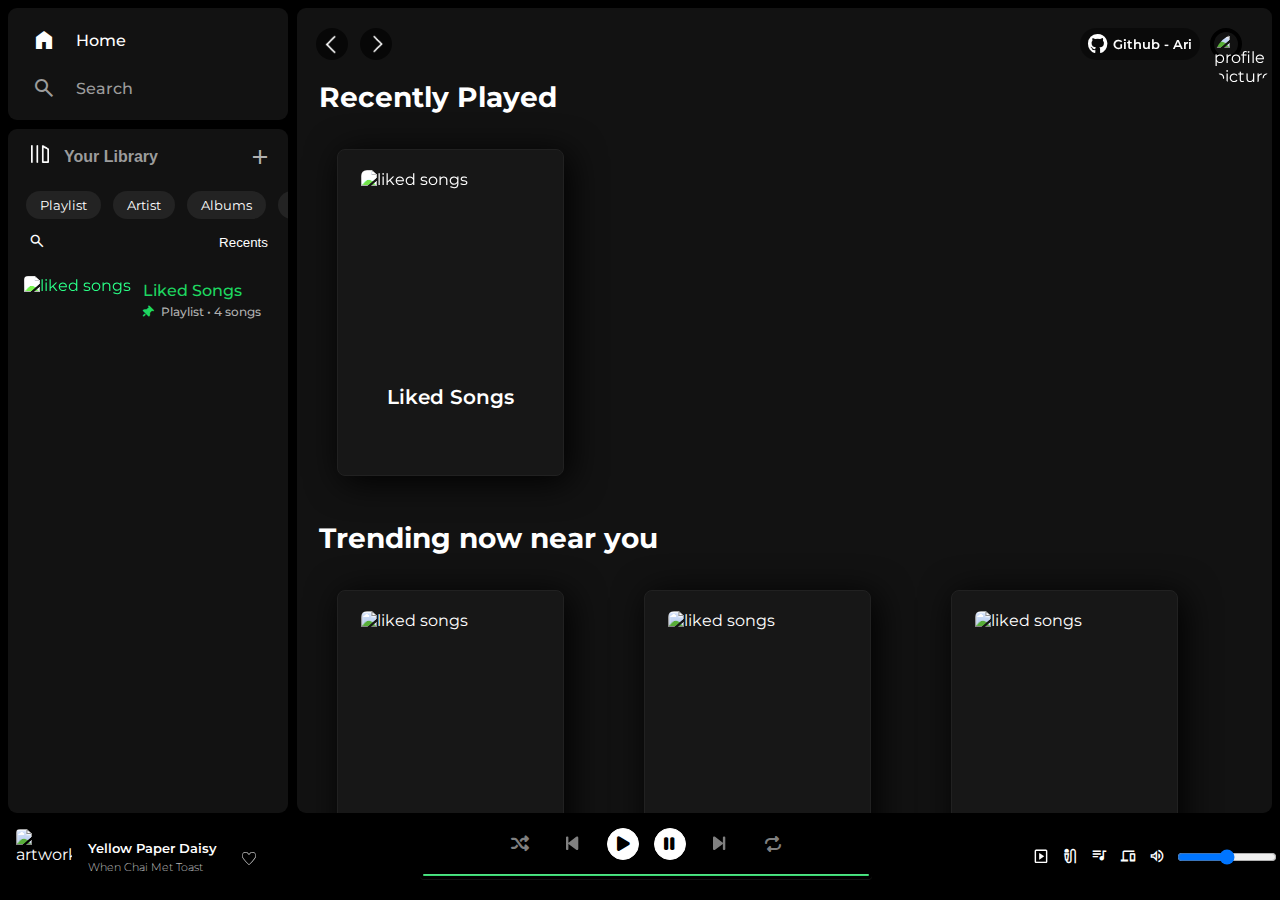
==== commit 2e08bbdb: "Update index.html" ====
--- a/index.html
+++ b/index.html
@@ -89,7 +89,7 @@
                     </div>
                     <div style="width: 75%;"></div>
                     <a href="https://github.com/Templight41" target="_blank" id="github"><i class="fa-brands fa-github" style="height: 20px; font-size: 20px; display: inline-block;"></i><span>Github - Ari</span></a>
-                    <a href="https://open.spotify.com/user/31e2pjluo3vczqxgn244j2ibhvtq" target="_blank" id="profile"><img src="https://i.scdn.co/image/ab67757000003b82494a2dd6195871609048c991" alt="profile picture"></a>
+                    <a href="https://open.spotify.com/user/31e2pjluo3vczqxgn244j2ibhvtq" target="_blank" id="profile"><img src="https://i.scdn.co/image/ab67757000003b8286fe3f324cff21a74a2019ee" alt="profile picture"></a>
                 </div>
                 <div style="font-size: 28px; font-weight: 700; padding-left: 22px;">Recently Played</div>
                 <div class="cards-container">
@@ -184,4 +184,4 @@
     <script src="https://cdnjs.cloudflare.com/ajax/libs/jquery/3.7.0/jquery.min.js" integrity="sha512-3gJwYpMe3QewGELv8k/BX9vcqhryRdzRMxVfq6ngyWXwo03GFEzjsUm8Q7RZcHPHksttq7/GFoxjCVUjkjvPdw==" crossorigin="anonymous" referrerpolicy="no-referrer"></script>
     <script src="/js/main.js"></script>
 </body>
-</html>+</html>
--- a/style.css
+++ b/style.css
@@ -227,6 +227,9 @@
     padding-right: 30px;
     padding-left: 15px;
     gap: 10px;
+    position: sticky;
+    top: 0;
+    z-index: 2;
 }
 
 .arrow-buttons-container {
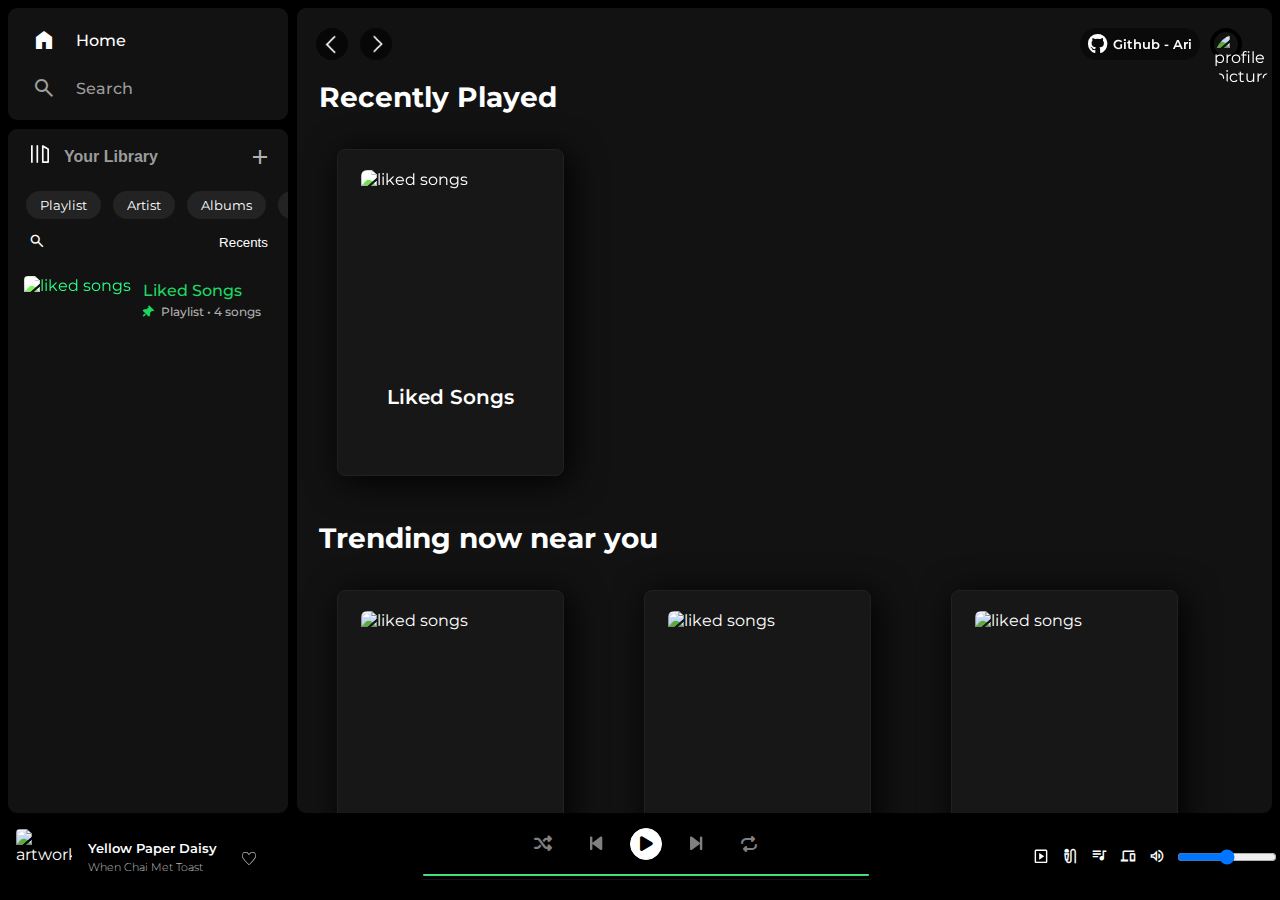
==== commit 8812dae0: "commit changes" ====
--- a/index.html
+++ b/index.html
@@ -16,6 +16,7 @@
     <link rel="stylesheet" href="https://fonts.googleapis.com/css2?family=Material+Symbols+Outlined:opsz,wght,FILL,GRAD@20..48,100..700,0..1,-50..200" />
 </head>
 <body>
+    <audio src="/media/yellow-paper-daisy.mp3" type="audio/mpeg"></audio>
     <div class="contain">
         <div class="sidebar">
 
@@ -121,19 +122,6 @@
                         <p style="font-size: 0.7rem; font-weight: 500;">normal the kid</p>
                     </li>
                 </ul>
-
-
-
-                <!-- only for updating artowork, do not remove -->
-                <!-- <ul id="playlist" class="hidden" style="display: none;">
-                    <li class="songs-heading songs-list" id="songs-list" songname="Yellow Paper Daisy" song="When Chai Met Toast - Yellow Paper Daisy.mp3" artist="When Chai Met Toast" cover="https://song.link/_next/image?url=https%3A%2F%2Fis2-ssl.mzstatic.com%2Fimage%2Fthumb%2FMusic125%2Fv4%2F7e%2Fdc%2F12%2F7edc1207-0529-68da-2813-06b247c68120%2Fcover.jpg%2F512x512bb.jpg&w=1920&q=75" songurl="https://open.spotify.com/album/13ATYLc7i4HuNbQrAEawOH" artisturl="https://open.spotify.com/artist/04hYGGSjYtLekuuJXEGrIl"></li>
-                    
-                    <li class="songs-heading songs-list" songname="Car's Outside" song="James Arthur - Car-'s Outside.mp3" artist="James Arthur" cover="https://song.link/_next/image?url=https%3A%2F%2Fis1-ssl.mzstatic.com%2Fimage%2Fthumb%2FMusic125%2Fv4%2Fc5%2F0a%2Fae%2Fc50aae99-65b6-10ef-4b9a-1a54a9e5c39e%2F886446678108.jpg%2F512x512bb.jpg&w=1920&q=75" songurl="https://open.spotify.com/album/0cm9LOQUBK3JUgyoRj238z" artisturl="https://open.spotify.com/artist/4IWBUUAFIplrNtaOHcJPRM"></li>
-                    
-                    <li class="songs-heading songs-list" songname="Daylight" song="David Kushner - Daylight.mp3" artist="David Kushner" cover="https://song.link/_next/image?url=https%3A%2F%2Fis4-ssl.mzstatic.com%2Fimage%2Fthumb%2FMusic126%2Fv4%2F2e%2Fa7%2F75%2F2ea77552-aa74-8cf1-4765-0529f6080c26%2F23SYMIM03701.rgb.jpg%2F512x512bb.jpg&w=1920&q=75" songurl="https://open.spotify.com/album/6NcI39WPu4kY6Tul11nhSv" artisturl="https://open.spotify.com/artist/33NVpKoXjItPwUJTMZIOiY"></li>
-                    
-                    <li class="songs-heading songs-list" songname="to my future wife" song="normal the kid - to my future wife..mp3" artist="normal the kid" cover="https://song.link/_next/image?url=https%3A%2F%2Fis3-ssl.mzstatic.com%2Fimage%2Fthumb%2FMusic122%2Fv4%2Fbf%2F23%2F30%2Fbf2330e0-93f2-0e94-f3c1-425e0cdaa8b6%2F197187595013.jpg%2F512x512bb.jpg&w=1920&q=75" songurl="https://open.spotify.com/album/7AOX1UCmyhgyNmBu9NmB4f" artisturl="https://open.spotify.com/artist/3qPVBAEhS0Rc09oB4O065V"></li>
-                </ul> -->
             </div>
         </div>
     </div>
@@ -152,8 +140,8 @@
             <div class="controls">
                 <button id="shuffle"><i class="fa fa-solid fa-shuffle" style="font-size: 18px;"></i></button>
                 <button id="prev"><i class="fa-solid fa-backward-step" style="font-size: 18px; transform: scale(1.1,1);"></i></button>
-                <button id="play"><i class="fa-solid fa-play" style="color: #000000; padding-left: 1px; padding-top: 2px;"></i></button>
-                <button id="pause"><i class="fa-solid fa-pause" style="color: #000000; margin-left: -1px; padding-top: 3px;"></i></button>
+                <button onclick="playSong()" id="play"><i class="fa-solid fa-play" style="color: #000000; padding-left: 1px; padding-top: 2px;"></i></button>
+                <button onclick="pauseSong()" id="pause"><i class="fa-solid fa-pause" style="color: #000000; margin-left: -1px; padding-top: 3px;"></i></button>
                 <button id="next"><i class="fas fa-step-forward" style="font-size: 18px; transform: scale(1.1,1);"></i></button>
                 <button id="repeat" style="margin-top: 1px;"><i class="fa-solid fa-repeat" style="font-size: 16px;"></i></button>
             </div>
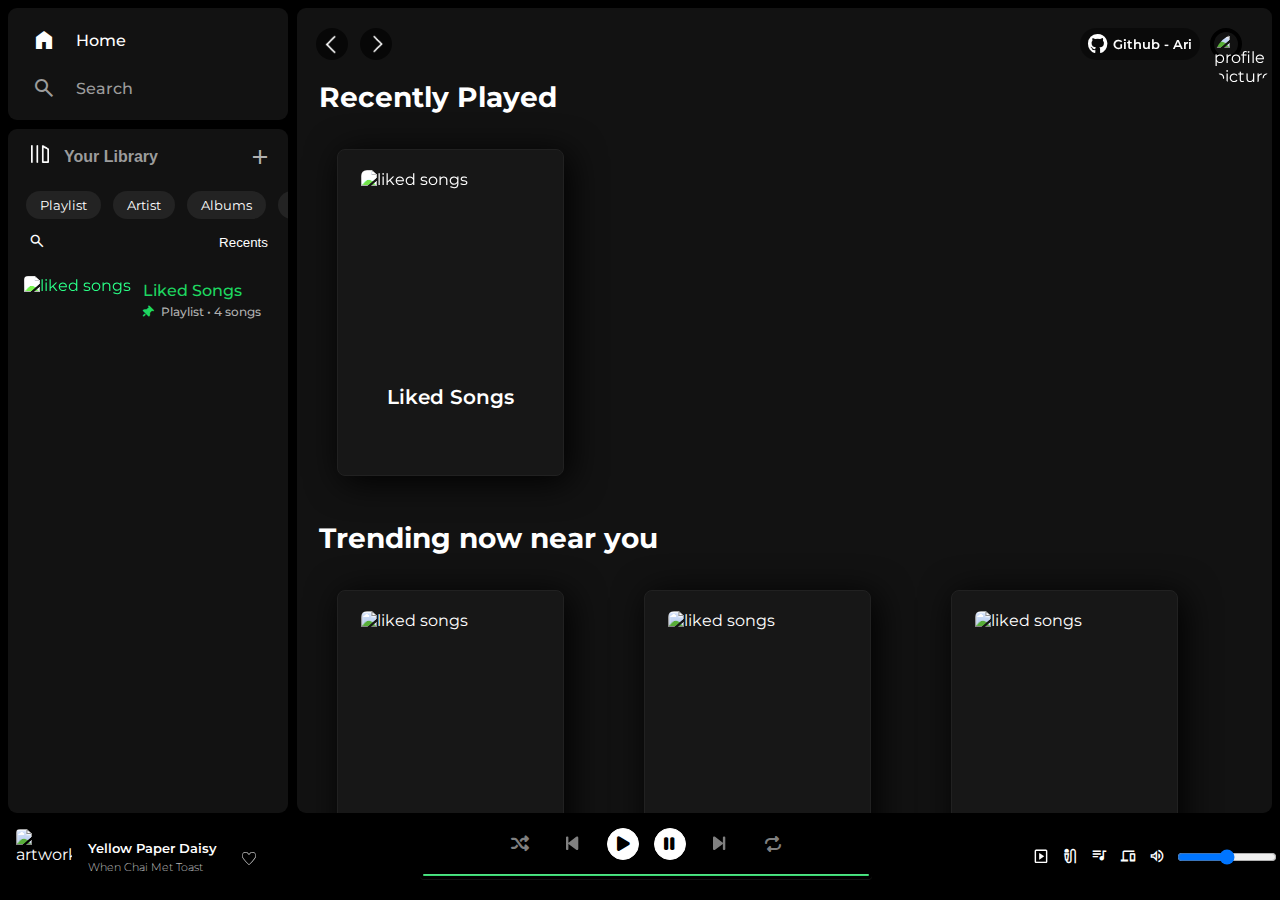
==== commit 087930a4: "bug fix" ====
--- a/index.html
+++ b/index.html
@@ -16,7 +16,6 @@
     <link rel="stylesheet" href="https://fonts.googleapis.com/css2?family=Material+Symbols+Outlined:opsz,wght,FILL,GRAD@20..48,100..700,0..1,-50..200" />
 </head>
 <body>
-    <audio src="/media/yellow-paper-daisy.mp3" type="audio/mpeg"></audio>
     <div class="contain">
         <div class="sidebar">
 
@@ -101,27 +100,40 @@
                 </div>
                 <div style="font-size: 28px; font-weight: 700; padding-left: 22px; padding-top: 25px;">Trending now near you</div>
                 <ul class="cards-container hidden" id="playlist">
-                    <li class="main-content-cards" songname="Yellow Paper Daisy" song="When Chai Met Toast - Yellow Paper Daisy.mp3" artist="When Chai Met Toast" cover="https://song.link/_next/image?url=https%3A%2F%2Fis2-ssl.mzstatic.com%2Fimage%2Fthumb%2FMusic125%2Fv4%2F7e%2Fdc%2F12%2F7edc1207-0529-68da-2813-06b247c68120%2Fcover.jpg%2F512x512bb.jpg&w=1920&q=75" songurl="https://open.spotify.com/album/13ATYLc7i4HuNbQrAEawOH" artisturl="https://open.spotify.com/artist/04hYGGSjYtLekuuJXEGrIl">
-                        <img draggable="false" src="https://song.link/_next/image?url=https%3A%2F%2Fis2-ssl.mzstatic.com%2Fimage%2Fthumb%2FMusic125%2Fv4%2F7e%2Fdc%2F12%2F7edc1207-0529-68da-2813-06b247c68120%2Fcover.jpg%2F512x512bb.jpg&w=1920&q=75" style="height: 180px; width: 180px; border-radius: 6px; margin: 20px;" alt="liked songs">
+                    <li class="main-content-cards" songIndex="0">
+                        <img draggable="false" src="https://is1-ssl.mzstatic.com/image/thumb/Music125/v4/7e/dc/12/7edc1207-0529-68da-2813-06b247c68120/cover.jpg/512x512bb.jpg" style="height: 180px; width: 180px; border-radius: 6px; margin: 20px;" alt="liked songs">
                         <p>Yellow Paper Daisy</p>
                         <p style="font-size: 0.7rem; font-weight: 500;">When Chai Met Toast</p>
                     </li>
-                    <li class="main-content-cards" songname="Car's Outside" song="James Arthur - Car-'s Outside.mp3" artist="James Arthur" cover="https://song.link/_next/image?url=https%3A%2F%2Fis1-ssl.mzstatic.com%2Fimage%2Fthumb%2FMusic125%2Fv4%2Fc5%2F0a%2Fae%2Fc50aae99-65b6-10ef-4b9a-1a54a9e5c39e%2F886446678108.jpg%2F512x512bb.jpg&w=1920&q=75" songurl="https://open.spotify.com/album/0cm9LOQUBK3JUgyoRj238z" artisturl="https://open.spotify.com/artist/4IWBUUAFIplrNtaOHcJPRM">
-                        <img draggable="false" src="https://song.link/_next/image?url=https%3A%2F%2Fis1-ssl.mzstatic.com%2Fimage%2Fthumb%2FMusic125%2Fv4%2Fc5%2F0a%2Fae%2Fc50aae99-65b6-10ef-4b9a-1a54a9e5c39e%2F886446678108.jpg%2F512x512bb.jpg&w=1920&q=75" style="height: 180px; width: 180px; border-radius: 6px; margin: 20px;" alt="liked songs">
+                    <li class="main-content-cards" songIndex="1">
+                        <img draggable="false" src="https://i.scdn.co/image/ab67616d0000b273dc16d839ab77c64bdbeb3660" style="height: 180px; width: 180px; border-radius: 6px; margin: 20px;" alt="liked songs">
                         <p>Car's Outside</p>
                         <p style="font-size: 0.7rem; font-weight: 500;">James Arthur</p>
                     </li>
-                    <li class="main-content-cards" songname="Daylight" song="David Kushner - Daylight.mp3" artist="David Kushner" cover="https://song.link/_next/image?url=https%3A%2F%2Fis4-ssl.mzstatic.com%2Fimage%2Fthumb%2FMusic126%2Fv4%2F2e%2Fa7%2F75%2F2ea77552-aa74-8cf1-4765-0529f6080c26%2F23SYMIM03701.rgb.jpg%2F512x512bb.jpg&w=1920&q=75" songurl="https://open.spotify.com/album/6NcI39WPu4kY6Tul11nhSv" artisturl="https://open.spotify.com/artist/33NVpKoXjItPwUJTMZIOiY">
-                        <img draggable="false" src="https://song.link/_next/image?url=https%3A%2F%2Fis4-ssl.mzstatic.com%2Fimage%2Fthumb%2FMusic126%2Fv4%2F2e%2Fa7%2F75%2F2ea77552-aa74-8cf1-4765-0529f6080c26%2F23SYMIM03701.rgb.jpg%2F512x512bb.jpg&w=1920&q=75" style="height: 180px; width: 180px; border-radius: 6px; margin: 20px;" alt="liked songs">
+                    <li class="main-content-cards" songIndex="2">
+                        <img draggable="false" src="https://is1-ssl.mzstatic.com/image/thumb/Music126/v4/2e/a7/75/2ea77552-aa74-8cf1-4765-0529f6080c26/23SYMIM03701.rgb.jpg/512x512bb.jpg" style="height: 180px; width: 180px; border-radius: 6px; margin: 20px;" alt="liked songs">
                         <p>Daylight</p>
                         <p style="font-size: 0.7rem; font-weight: 500;">David Kushner</p>
                     </li>
-                    <li class="main-content-cards" songname="to my future wife" song="normal the kid - to my future wife..mp3" artist="normal the kid" cover="https://song.link/_next/image?url=https%3A%2F%2Fis3-ssl.mzstatic.com%2Fimage%2Fthumb%2FMusic122%2Fv4%2Fbf%2F23%2F30%2Fbf2330e0-93f2-0e94-f3c1-425e0cdaa8b6%2F197187595013.jpg%2F512x512bb.jpg&w=1920&q=75" songurl="https://open.spotify.com/album/7AOX1UCmyhgyNmBu9NmB4f" artisturl="https://open.spotify.com/artist/3qPVBAEhS0Rc09oB4O065V">
-                        <img draggable="false" src="https://song.link/_next/image?url=https%3A%2F%2Fis3-ssl.mzstatic.com%2Fimage%2Fthumb%2FMusic122%2Fv4%2Fbf%2F23%2F30%2Fbf2330e0-93f2-0e94-f3c1-425e0cdaa8b6%2F197187595013.jpg%2F512x512bb.jpg&w=1920&q=75" style="height: 180px; width: 180px; border-radius: 6px; margin: 20px;" alt="liked songs">
+                    <li class="main-content-cards" songIndex="3">
+                        <img draggable="false" src="https://is1-ssl.mzstatic.com/image/thumb/Music116/v4/89/d2/b1/89d2b1a5-492d-59db-e448-26fed8f4f862/artwork.jpg/512x512bb.jpg" style="height: 180px; width: 180px; border-radius: 6px; margin: 20px;" alt="liked songs">
                         <p>to my future wife.</p>
                         <p style="font-size: 0.7rem; font-weight: 500;">normal the kid</p>
                     </li>
                 </ul>
+
+
+
+                <!-- only for updating artowork, do not remove -->
+                <!-- <ul id="playlist" class="hidden" style="display: none;">
+                    <li class="songs-heading songs-list" id="songs-list" songname="Yellow Paper Daisy" song="When Chai Met Toast - Yellow Paper Daisy.mp3" artist="When Chai Met Toast" cover="https://song.link/_next/image?url=https%3A%2F%2Fis2-ssl.mzstatic.com%2Fimage%2Fthumb%2FMusic125%2Fv4%2F7e%2Fdc%2F12%2F7edc1207-0529-68da-2813-06b247c68120%2Fcover.jpg%2F512x512bb.jpg&w=1920&q=75" songurl="https://open.spotify.com/album/13ATYLc7i4HuNbQrAEawOH" artisturl="https://open.spotify.com/artist/04hYGGSjYtLekuuJXEGrIl"></li>
+                    
+                    <li class="songs-heading songs-list" songname="Car's Outside" song="James Arthur - Car-'s Outside.mp3" artist="James Arthur" cover="https://song.link/_next/image?url=https%3A%2F%2Fis1-ssl.mzstatic.com%2Fimage%2Fthumb%2FMusic125%2Fv4%2Fc5%2F0a%2Fae%2Fc50aae99-65b6-10ef-4b9a-1a54a9e5c39e%2F886446678108.jpg%2F512x512bb.jpg&w=1920&q=75" songurl="https://open.spotify.com/album/0cm9LOQUBK3JUgyoRj238z" artisturl="https://open.spotify.com/artist/4IWBUUAFIplrNtaOHcJPRM"></li>
+                    
+                    <li class="songs-heading songs-list" songname="Daylight" song="David Kushner - Daylight.mp3" artist="David Kushner" cover="https://song.link/_next/image?url=https%3A%2F%2Fis4-ssl.mzstatic.com%2Fimage%2Fthumb%2FMusic126%2Fv4%2F2e%2Fa7%2F75%2F2ea77552-aa74-8cf1-4765-0529f6080c26%2F23SYMIM03701.rgb.jpg%2F512x512bb.jpg&w=1920&q=75" songurl="https://open.spotify.com/album/6NcI39WPu4kY6Tul11nhSv" artisturl="https://open.spotify.com/artist/33NVpKoXjItPwUJTMZIOiY"></li>
+                    
+                    <li class="songs-heading songs-list" songname="to my future wife" song="normal the kid - to my future wife..mp3" artist="normal the kid" cover="https://song.link/_next/image?url=https%3A%2F%2Fis3-ssl.mzstatic.com%2Fimage%2Fthumb%2FMusic122%2Fv4%2Fbf%2F23%2F30%2Fbf2330e0-93f2-0e94-f3c1-425e0cdaa8b6%2F197187595013.jpg%2F512x512bb.jpg&w=1920&q=75" songurl="https://open.spotify.com/album/7AOX1UCmyhgyNmBu9NmB4f" artisturl="https://open.spotify.com/artist/3qPVBAEhS0Rc09oB4O065V"></li>
+                </ul> -->
             </div>
         </div>
     </div>
@@ -129,7 +141,7 @@
 
     <div class="music-player">
         <div class="song-info-container">
-            <div class="artwork"><img id="cover" src="https://song.link/_next/image?url=https%3A%2F%2Fis2-ssl.mzstatic.com%2Fimage%2Fthumb%2FMusic125%2Fv4%2F7e%2Fdc%2F12%2F7edc1207-0529-68da-2813-06b247c68120%2Fcover.jpg%2F512x512bb.jpg&w=1920&q=75" alt="artwork"></div>
+            <div class="artwork"><img id="cover" src="https://is1-ssl.mzstatic.com/image/thumb/Music125/v4/7e/dc/12/7edc1207-0529-68da-2813-06b247c68120/cover.jpg/512x512bb.jpg" alt="artwork"></div>
             <div class="song-info-links">
                 <span id="song-name" class="song-name"><a id="song-name-url" href="https://open.spotify.com/album/13ATYLc7i4HuNbQrAEawOH" target="_blank">Yellow Paper Daisy</a></span>
                 <span id="song-artist" class="song-artist"><a id="song-artist-url" href="https://open.spotify.com/artist/04hYGGSjYtLekuuJXEGrIl" target="_blank">When Chai Met Toast</a></span>
@@ -140,8 +152,8 @@
             <div class="controls">
                 <button id="shuffle"><i class="fa fa-solid fa-shuffle" style="font-size: 18px;"></i></button>
                 <button id="prev"><i class="fa-solid fa-backward-step" style="font-size: 18px; transform: scale(1.1,1);"></i></button>
-                <button onclick="playSong()" id="play"><i class="fa-solid fa-play" style="color: #000000; padding-left: 1px; padding-top: 2px;"></i></button>
-                <button onclick="pauseSong()" id="pause"><i class="fa-solid fa-pause" style="color: #000000; margin-left: -1px; padding-top: 3px;"></i></button>
+                <button id="play"><i class="fa-solid fa-play" style="color: #000000; padding-left: 1px; padding-top: 2px;"></i></button>
+                <button id="pause"><i class="fa-solid fa-pause" style="color: #000000; margin-left: -1px; padding-top: 3px;"></i></button>
                 <button id="next"><i class="fas fa-step-forward" style="font-size: 18px; transform: scale(1.1,1);"></i></button>
                 <button id="repeat" style="margin-top: 1px;"><i class="fa-solid fa-repeat" style="font-size: 16px;"></i></button>
             </div>
